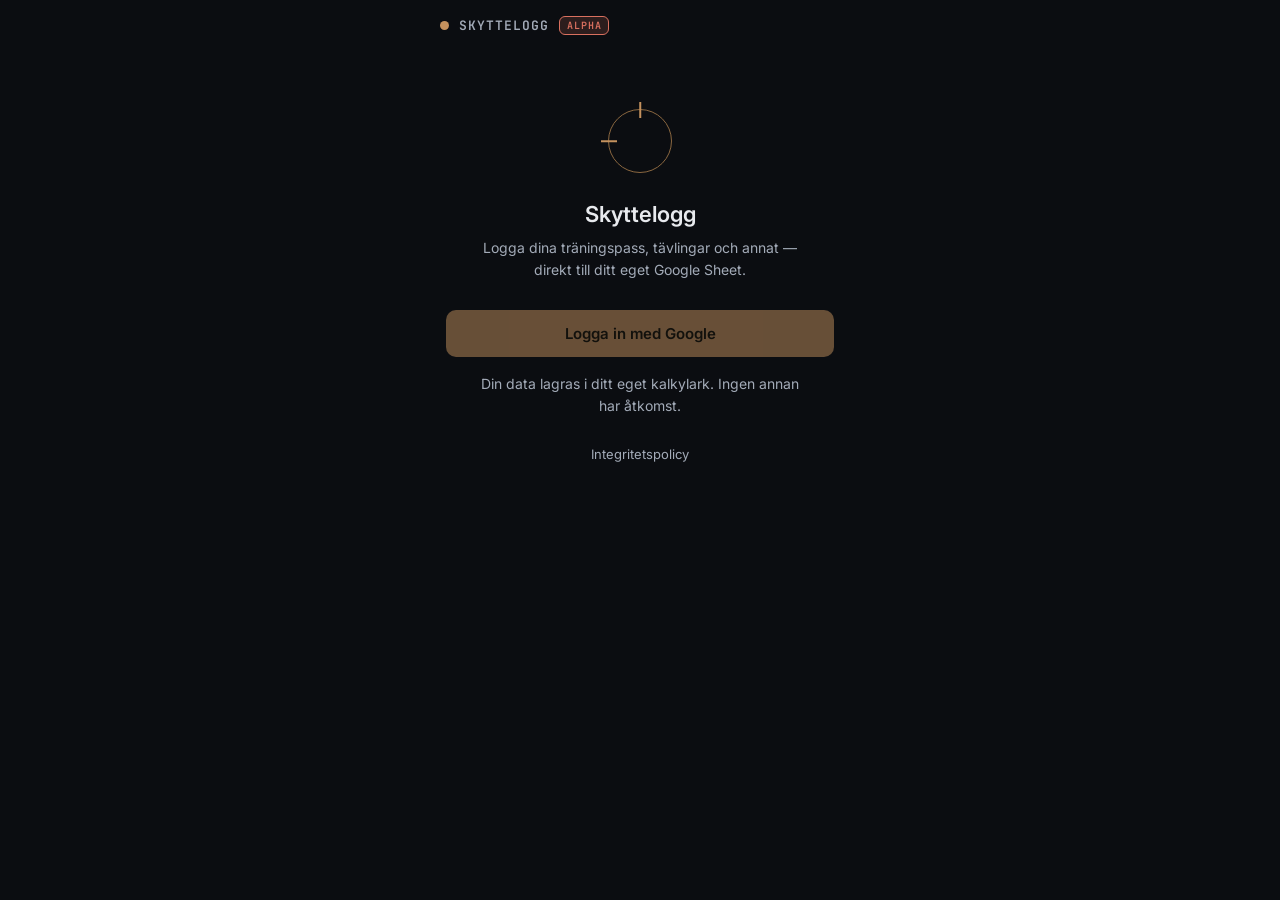
==== alpha/index.html @ 4f2ea1d5 "Add files via upload" ====
<!DOCTYPE html>
<html lang="sv">
<head>
<meta charset="UTF-8">
<meta name="viewport" content="width=device-width, initial-scale=1, viewport-fit=cover">
<meta name="theme-color" content="#0B0D11">
<title>Skyttelogg</title>
<link rel="manifest" href="manifest.json">
<link rel="icon" href="icons/icon-192.png">
<link rel="apple-touch-icon" href="icons/icon-192.png">
<link rel="preconnect" href="https://fonts.googleapis.com">
<link rel="preconnect" href="https://fonts.gstatic.com" crossorigin>
<link href="https://fonts.googleapis.com/css2?family=Inter:wght@400;500;600;700&family=JetBrains+Mono:wght@500;600&display=swap" rel="stylesheet">
<link rel="stylesheet" href="style.css">
</head>
<body>

  <div id="toast" class="toast"></div>
  <button type="button" id="reauthBanner" class="reauth-banner hidden">Sessionen gick ut — tryck här för att logga in igen</button>

  <header class="topbar">
    <div class="topbar-inner">
      <div class="brand">
        <span class="brand-mark" aria-hidden="true"></span>
        <span class="brand-text">SKYTTELOGG</span>
        <span id="channelTag" class="channel-tag hidden"></span>
      </div>
    </div>
  </header>

  <main class="app-shell">

    <!-- Inloggningsvy -->
    <section id="signedOutView" class="center-panel">
      <div class="reticle" aria-hidden="true"></div>
      <h1>Skyttelogg</h1>
      <p class="muted">Logga dina träningspass, tävlingar och annat — direkt till ditt eget Google Sheet.</p>
      <button id="signInBtn" class="btn btn-primary btn-wide" disabled>Logga in med Google</button>
      <p class="fine-print muted">Din data lagras i ditt eget kalkylark. Ingen annan har åtkomst.</p>
      <a href="privacy.html" class="sheet-link" style="margin-top:8px;">Integritetspolicy</a>
    </section>

    <!-- Appvy -->
    <div id="appView" class="hidden">

      <!-- ===== Vy: Logga ===== -->
      <section id="viewLog" class="view">

        <h2 class="section-title">Nytt pass</h2>
        <div class="card">
          <div class="field-group">
            <label for="dateInput">Datum</label>
            <div class="date-wrap">
              <button type="button" id="dateDisplay" class="input mono date-display"></button>
              <input type="date" id="dateInput" class="date-input-hidden" tabindex="-1" aria-hidden="true">
            </div>
          </div>

          <div class="mode-switch" role="tablist" aria-label="Typ av pass">
            <button type="button" class="mode-btn active" data-mode="training" role="tab" aria-selected="true">Träning</button>
            <button type="button" class="mode-btn" data-mode="competition" role="tab" aria-selected="false">Tävling</button>
            <button type="button" class="mode-btn" data-mode="other" role="tab" aria-selected="false">Annat</button>
          </div>

          <!-- Annan aktivitet -->
          <div id="otherActivityBlock" class="field-group field-group--last hidden">
            <label for="activityTypeInput">Aktivitet</label>
            <input type="text" id="activityTypeInput" class="input" placeholder="Vad gäller det? (t.ex. Funktionär, Städdag)">
          </div>
        </div>

        <!-- Vapenlista -->
        <div id="weaponBlock">
          <div class="section-row">
            <h2 class="section-title">Vapen</h2>
            <div class="unit-switch" role="tablist" aria-label="Mängdenhet">
              <button type="button" class="unit-btn active" data-unit="ask">Askar</button>
              <button type="button" class="unit-btn" data-unit="skott">Skott</button>
            </div>
          </div>
          <div id="weaponList" class="weapon-grid" data-unit="ask"></div>
          <p id="unitHint" class="hint muted">Mängd anges i askar per vapengrupp</p>
        </div>

        <h2 class="section-title">Detaljer</h2>
        <div class="card">
          <div class="field-group">
            <label for="locationInput">Plats / Förening</label>
            <input type="text" id="locationInput" class="input" placeholder="Skjutbana">
          </div>
          <div class="field-group field-group--last">
            <label for="noteInput">Notering</label>
            <input type="text" id="noteInput" class="input" placeholder="Valfri notering">
          </div>
        </div>

        <div id="queueRow" class="queue-row hidden"></div>
        <button id="logBtn" class="btn btn-primary btn-wide log-btn">Logga pass</button>

        <!-- Senaste loggningar -->
        <div class="section-row section-row--spaced">
          <h2 class="section-title">Senaste</h2>
          <button id="refreshBtn" class="text-btn">Uppdatera</button>
        </div>
        <div id="recentList" class="card-list">
          <p class="muted small">Laddar...</p>
        </div>
      </section>

      <!-- ===== Vy: Kalender ===== -->
      <section id="viewCalendar" class="view hidden">
        <div class="card calendar-card">
          <div class="cal-head">
            <button type="button" id="calPrevBtn" class="round-btn" aria-label="Föregående månad">‹</button>
            <span id="calMonthLabel" class="cal-month"></span>
            <button type="button" id="calNextBtn" class="round-btn" aria-label="Nästa månad">›</button>
          </div>
          <div class="cal-grid cal-weekdays" aria-hidden="true">
            <span>MÅN</span><span>TIS</span><span>ONS</span><span>TOR</span><span>FRE</span><span>LÖR</span><span>SÖN</span>
          </div>
          <div id="calGrid" class="cal-grid"></div>
          <div class="cal-legend">
            <span><span class="dot dot--training"></span>Träning</span>
            <span><span class="dot dot--competition"></span>Tävling</span>
            <span><span class="dot dot--other"></span>Annat</span>
          </div>
        </div>

        <p id="calSummaryLabel" class="summary-label muted"></p>
        <div class="summary-grid">
          <div class="summary-box"><span id="calCountTraining" class="summary-num mono">–</span><span class="summary-cap">Träning</span></div>
          <div class="summary-box"><span id="calCountCompetition" class="summary-num summary-num--accent mono">–</span><span class="summary-cap">Tävling</span></div>
          <div class="summary-box"><span id="calCountOther" class="summary-num mono">–</span><span class="summary-cap">Annat</span></div>
        </div>

        <h2 id="calDayTitle" class="section-title section-title--spaced"></h2>
        <div id="calDayList" class="card-list"></div>
      </section>

      <!-- ===== Vy: Statistik ===== -->
      <section id="viewStats" class="view hidden">
        <div class="section-row">
          <h2 class="section-title">Översikt</h2>
          <span id="statsSince" class="section-meta"></span>
        </div>
        <div class="summary-grid">
          <div class="summary-box"><span id="statsPass" class="summary-num mono">–</span><span class="summary-cap">pass</span></div>
          <div class="summary-box"><span id="statsShots" class="summary-num mono">–</span><span class="summary-cap">skott</span></div>
          <div class="summary-box"><span id="statsComps" class="summary-num summary-num--accent mono">–</span><span class="summary-cap">tävlingar</span></div>
        </div>

        <h2 class="section-title section-title--spaced">Per vapen</h2>
        <div id="statsWeaponList" class="card-list">
          <p class="muted small">Laddar...</p>
        </div>
        <p class="stats-note muted">≈ = pass loggade i askar, omräknade med vapnets askstorlek (Meny → Vapen). Statistiken sparas även i fliken Statistik i ditt ark.</p>

        <h2 class="section-title section-title--spaced">Underlag</h2>
        <div class="card export-card">
          <div class="export-card-head">
            <svg class="export-card-icon" viewBox="0 0 24 24" aria-hidden="true"><path d="M14 3H6a2 2 0 0 0-2 2v14a2 2 0 0 0 2 2h12a2 2 0 0 0 2-2V9z"></path><polyline points="14 3 14 9 20 9"></polyline><line x1="8" y1="13" x2="16" y2="13"></line><line x1="8" y1="17" x2="13" y2="17"></line></svg>
            <div>
              <div class="export-card-title">Exportera till PDF</div>
              <p class="export-card-text">En sammanställning per vapen för vald period: antal pass, varav tävlingar, och mängd ammunition, följd av alla loggade pass. Bra som underlag när föreningen ska intyga din skytteaktivitet.</p>
            </div>
          </div>
          <button type="button" id="statsExportBtn" class="btn btn-primary btn-wide">Skapa PDF</button>
        </div>
      </section>

      <!-- ===== Vy: Meny ===== -->
      <section id="viewMenu" class="view hidden">

        <h2 class="section-title">Min logg</h2>
        <div class="menu-group">
          <a id="menuSheetLink" href="#" target="_blank" rel="noopener" class="menu-row">
            <svg class="menu-icon" viewBox="0 0 24 24" aria-hidden="true"><rect x="3" y="3" width="18" height="18" rx="2"></rect><line x1="3" y1="9" x2="21" y2="9"></line><line x1="3" y1="15" x2="21" y2="15"></line><line x1="9" y1="9" x2="9" y2="21"></line></svg>
            <span class="menu-label">Öppna kalkylarket</span>
            <span class="menu-chev menu-chev--ext" aria-hidden="true">↗</span>
          </a>
        </div>

        <h2 class="section-title section-title--spaced">Inställningar</h2>
        <div class="menu-group">
          <button type="button" id="menuWeaponsBtn" class="menu-row">
            <svg class="menu-icon" viewBox="0 0 24 24" aria-hidden="true"><circle cx="12" cy="12" r="7"></circle><circle cx="12" cy="12" r="2"></circle><line x1="12" y1="2" x2="12" y2="5"></line><line x1="12" y1="19" x2="12" y2="22"></line></svg>
            <span class="menu-label">Vapen</span>
            <span id="menuWeaponsCount" class="menu-meta"></span>
            <span class="menu-chev" aria-hidden="true">›</span>
          </button>
          <button type="button" id="menuThemeBtn" class="menu-row">
            <svg class="menu-icon" viewBox="0 0 24 24" aria-hidden="true"><circle cx="12" cy="12" r="9"></circle><path d="M12 3a9 9 0 0 0 0 18z" class="menu-icon-fill"></path></svg>
            <span class="menu-label">Tema</span>
            <span class="menu-swatch" aria-hidden="true"></span>
            <span class="menu-chev" aria-hidden="true">›</span>
          </button>
          <button type="button" id="menuSheetBtn" class="menu-row">
            <svg class="menu-icon" viewBox="0 0 24 24" aria-hidden="true"><path d="M10 13a5 5 0 0 0 7.5.5l3-3a5 5 0 0 0-7-7l-1.7 1.7"></path><path d="M14 11a5 5 0 0 0-7.5-.5l-3 3a5 5 0 0 0 7 7l1.7-1.7"></path></svg>
            <span class="menu-label menu-label--stack">
              <span>Ark</span>
              <span id="menuSheetSub" class="menu-sub"></span>
            </span>
            <span class="menu-chev" aria-hidden="true">›</span>
          </button>
        </div>

        <h2 class="section-title section-title--spaced">Om appen</h2>
        <div class="menu-group">
          <a id="menuBugLink" href="#" target="_blank" rel="noopener" class="menu-row hidden">
            <svg class="menu-icon" viewBox="0 0 24 24" aria-hidden="true"><path d="M8 2l1.5 2.5M16 2l-1.5 2.5"></path><rect x="7" y="5" width="10" height="15" rx="5"></rect><line x1="12" y1="10" x2="12" y2="20"></line><path d="M3 9l4 2M21 9l-4 2M3 15h4M21 15h-4M4 20l3-2M20 20l-3-2"></path></svg>
            <span class="menu-label">Rapportera bugg</span>
            <span class="menu-chev menu-chev--ext" aria-hidden="true">↗</span>
          </a>
          <a id="menuIdeaLink" href="#" target="_blank" rel="noopener" class="menu-row hidden">
            <svg class="menu-icon" viewBox="0 0 24 24" aria-hidden="true"><path d="M9 18h6M10 21h4"></path><path d="M12 3a6 6 0 0 0-3.5 10.9c.6.5 1 1.2 1 2.1h5c0-.9.4-1.6 1-2.1A6 6 0 0 0 12 3z"></path></svg>
            <span class="menu-label">Föreslå en idé</span>
            <span class="menu-chev menu-chev--ext" aria-hidden="true">↗</span>
          </a>
          <button type="button" id="menuCoffeeBtn" class="menu-row">
            <svg class="menu-icon" viewBox="0 0 24 24" aria-hidden="true"><path d="M17 8h1a4 4 0 0 1 0 8h-1"></path><path d="M3 8h14v9a4 4 0 0 1-4 4H7a4 4 0 0 1-4-4z"></path><line x1="7" y1="2" x2="7" y2="4"></line><line x1="11" y1="2" x2="11" y2="4"></line></svg>
            <span class="menu-label">Bjud på en kaffe</span>
            <span class="menu-chev" aria-hidden="true">›</span>
          </button>
          <a href="privacy.html" class="menu-row">
            <svg class="menu-icon" viewBox="0 0 24 24" aria-hidden="true"><path d="M12 22s8-4 8-10V5l-8-3-8 3v7c0 6 8 10 8 10z"></path></svg>
            <span class="menu-label">Integritetspolicy</span>
            <span class="menu-chev" aria-hidden="true">›</span>
          </a>
        </div>

        <div class="menu-group menu-group--spaced">
          <button type="button" id="menuSignOutBtn" class="menu-row menu-row--danger">
            <svg class="menu-icon" viewBox="0 0 24 24" aria-hidden="true"><path d="M18.36 6.64a9 9 0 1 1-12.73 0"></path><line x1="12" y1="2" x2="12" y2="12"></line></svg>
            <span class="menu-label">Logga ut</span>
          </button>
        </div>

        <p class="menu-footer muted small">
          Skyttelogg <button type="button" id="appVersion" class="version-btn mono" title="Tryck för att kopiera versionen"></button> — byggd av
          <a href="https://github.com/cuteroadkill" target="_blank" rel="noopener">cuteroadkill</a>
          ·
          <a href="https://github.com/cuteroadkill/skyttelogg" target="_blank" rel="noopener">källkod</a>
        </p>
      </section>
    </div>

    <!-- Redigera pass -->
    <div id="editOverlay" class="overlay hidden">
      <div class="overlay-panel">
        <h2>Redigera pass</h2>

        <div class="field-group">
          <label for="editDateInput">Datum</label>
          <div class="date-wrap">
            <button type="button" id="editDateDisplay" class="input mono date-display"></button>
            <input type="date" id="editDateInput" class="date-input-hidden" tabindex="-1" aria-hidden="true">
          </div>
        </div>
        <div class="field-group">
          <label for="editActivity">Aktivitet</label>
          <input type="text" id="editActivity" class="input">
        </div>
        <div class="field-group">
          <label for="editWeapon">Vapengrupp/Typ</label>
          <input type="text" id="editWeapon" class="input">
        </div>
        <div class="field-group">
          <label for="editLocation">Plats / Förening</label>
          <input type="text" id="editLocation" class="input">
        </div>
        <div class="field-group">
          <label for="editAmount">Antal skott</label>
          <input type="text" id="editAmount" class="input">
        </div>
        <div class="field-group">
          <label for="editNote">Notering</label>
          <input type="text" id="editNote" class="input">
        </div>

        <div class="overlay-actions">
          <button id="editDeleteBtn" class="btn btn-danger">Radera</button>
          <button id="editCancelBtn" class="btn btn-secondary">Avbryt</button>
          <button id="editSaveBtn" class="btn btn-primary">Spara</button>
        </div>
      </div>
    </div>

    <!-- Exportera PDF -->
    <div id="exportOverlay" class="overlay hidden">
      <div class="overlay-panel">
        <h2>Exportera till PDF</h2>

        <div id="exportForm">
        <div class="field-group">
          <label for="exportFromInput">Från</label>
          <div class="date-wrap">
            <button type="button" id="exportFromDisplay" class="input mono date-display"></button>
            <input type="date" id="exportFromInput" class="date-input-hidden" tabindex="-1" aria-hidden="true">
          </div>
        </div>
        <div class="field-group">
          <label for="exportToInput">Till</label>
          <div class="date-wrap">
            <button type="button" id="exportToDisplay" class="input mono date-display"></button>
            <input type="date" id="exportToInput" class="date-input-hidden" tabindex="-1" aria-hidden="true">
          </div>
        </div>

        <div class="overlay-actions">
          <button id="exportCancelBtn" class="btn btn-secondary">Avbryt</button>
          <button id="exportGenerateBtn" class="btn btn-primary">Skapa PDF</button>
        </div>
        </div>

        <div id="exportDone" class="hidden">
          <div class="field-group">
            <label>Period</label>
            <div id="exportDonePeriod" class="input mono"></div>
          </div>
          <div class="file-card">
            <svg class="file-card-icon" viewBox="0 0 24 24" aria-hidden="true"><path d="M14 3H6a2 2 0 0 0-2 2v14a2 2 0 0 0 2 2h12a2 2 0 0 0 2-2V9z"></path><polyline points="14 3 14 9 20 9"></polyline></svg>
            <span class="file-card-body">
              <span class="file-card-title">PDF klar</span>
              <span id="exportFileName" class="file-card-name"></span>
            </span>
          </div>
          <div class="export-done-actions">
            <button type="button" id="exportShareBtn" class="btn btn-primary">Dela</button>
            <button type="button" id="exportSaveBtn" class="btn btn-secondary">Spara</button>
          </div>
          <p id="exportShareHint" class="muted small hidden" style="margin: 10px 2px 0;">Den här webbläsaren kan inte dela filer direkt. Spara PDF:en och skicka den därifrån.</p>
          <div class="overlay-actions">
            <button type="button" id="exportDoneCloseBtn" class="btn btn-secondary">Stäng</button>
          </div>
        </div>
      </div>
    </div>

    <!-- Vapen -->
    <div id="weaponsOverlay" class="overlay hidden">
      <div class="overlay-panel">
        <h2>Vapen</h2>
        <p class="muted small sheet-intro">Dessa syns som val när du loggar ett pass. Stjärnmärkta hamnar överst. Dolda (överstruket öga) syns inte när du loggar, men finns kvar i statistiken.</p>

        <div id="weaponsManageList" class="weapons-manage-list"></div>

        <div class="add-weapon-row">
          <input type="text" id="newWeaponInput" class="input" placeholder="Nytt vapen, t.ex. Vapengrupp B (7.62)">
          <button id="addWeaponBtn" class="btn btn-primary add-weapon-btn">Lägg till</button>
        </div>

        <div class="overlay-actions">
          <button id="weaponsCloseBtn" class="btn btn-secondary">Stäng</button>
        </div>
      </div>
    </div>

    <!-- Tema -->
    <div id="themeOverlay" class="overlay hidden">
      <div class="overlay-panel">
        <h2>Tema</h2>
        <p class="muted small sheet-intro">Accentfärgen sparas på den här enheten.</p>
        <div id="themeSwatches" class="theme-swatches"></div>
        <div class="overlay-actions">
          <button id="themeCloseBtn" class="btn btn-secondary">Stäng</button>
        </div>
      </div>
    </div>

    <!-- Ark -->
    <div id="sheetOverlay" class="overlay hidden">
      <div class="overlay-panel">
        <h2>Ark</h2>

        <div id="sheetProblemBox" class="problem-box hidden">
          Appen kommer inte åt arket just nu. Välj ditt ark igen via Google Drive nedan.
        </div>

        <div class="current-sheet">
          <span class="current-sheet-label">Kopplad till</span>
          <span id="currentSheetName" class="current-sheet-name">–</span>
        </div>

        <p class="muted small sheet-intro">Ny telefon eller webbläsare? Välj ditt befintliga ark så följer historiken med.</p>
        <button type="button" id="sheetPickerBtn" class="btn btn-primary btn-wide">📁 Välj ark i Google Drive</button>

        <details id="sheetManualDetails" class="manual-details">
          <summary>Har du arkets länk istället?</summary>
          <p class="muted small">Fungerar för ark som appen skapat, eller som du valt via Google Drive tidigare. Annars — använd knappen ovan.</p>
          <div class="add-weapon-row">
            <input type="text" id="reconnectSheetInput" class="input" placeholder="Länk eller ID">
            <button type="button" id="reconnectSheetBtn" class="btn btn-secondary add-weapon-btn">Koppla</button>
          </div>
        </details>

        <div class="overlay-actions">
          <button id="sheetCloseBtn" class="btn btn-secondary">Stäng</button>
        </div>
      </div>
    </div>

    <!-- Koppla ark (visas när enheten inte vet vilket ark som gäller) -->
    <div id="sheetSetupOverlay" class="overlay hidden">
      <div class="overlay-panel">
        <h2>Koppla ditt kalkylark</h2>
        <p id="sheetSetupMsg" class="muted small sheet-intro"></p>

        <button type="button" id="setupPickerBtn" class="btn btn-primary btn-wide setup-btn">📁 Välj befintligt i Google Drive</button>
        <button type="button" id="setupCreateBtn" class="btn btn-secondary btn-wide setup-btn">Skapa nytt ark</button>

        <details id="setupManualDetails" class="manual-details">
          <summary>Har du arkets länk istället?</summary>
          <p class="muted small">Fungerar för ark som appen skapat, eller som du valt via Google Drive tidigare. Annars — använd knappen ovan.</p>
          <div class="add-weapon-row">
            <input type="text" id="setupSheetInput" class="input" placeholder="Länk eller ID">
            <button type="button" id="setupSheetBtn" class="btn btn-secondary add-weapon-btn">Koppla</button>
          </div>
        </details>

        <div class="overlay-actions">
          <button type="button" id="setupSignOutBtn" class="btn btn-secondary">Logga ut</button>
        </div>
      </div>
    </div>

    <!-- Bjud mig på en kaffe -->
    <div id="coffeeOverlay" class="overlay hidden">
      <div class="overlay-panel" style="text-align:center;">
        <h2>☕ Bjud mig på en kaffe</h2>
        <p class="muted small sheet-intro">
          Appen är gratis att använda — men gillar du den, är en kaffe alltid uppskattat.
        </p>

        <button type="button" id="swishPayBtn" class="btn btn-primary btn-wide" style="margin-bottom: 14px;">Öppna Swish</button>

        <p class="muted small" style="margin-bottom: 6px;">Öppnas inte Swish automatiskt? Kopiera numret:</p>
        <div class="add-weapon-row" style="justify-content:center;">
          <span id="swishNumberDisplay" class="input mono" style="text-align:center; flex:0 0 auto; width:auto; padding-left:20px; padding-right:20px;">...</span>
          <button type="button" id="copySwishBtn" class="btn btn-secondary add-weapon-btn">Kopiera</button>
        </div>

        <div class="overlay-actions" style="margin-top:20px;">
          <button id="coffeeCloseBtn" class="btn btn-secondary">Stäng</button>
        </div>
      </div>
    </div>

  </main>

  <!-- Bottenmeny -->
  <nav id="bottomNav" class="bottom-nav hidden" aria-label="Huvudmeny">
    <button type="button" class="nav-btn active" data-view="log" aria-current="page">
      <svg viewBox="0 0 24 24" aria-hidden="true"><circle cx="12" cy="12" r="7"></circle><line x1="12" y1="2" x2="12" y2="6"></line><line x1="12" y1="18" x2="12" y2="22"></line><line x1="2" y1="12" x2="6" y2="12"></line><line x1="18" y1="12" x2="22" y2="12"></line></svg>
      <span>Logga</span>
    </button>
    <button type="button" class="nav-btn" data-view="calendar">
      <svg viewBox="0 0 24 24" aria-hidden="true"><rect x="3" y="5" width="18" height="16" rx="2"></rect><line x1="3" y1="10" x2="21" y2="10"></line><line x1="8" y1="3" x2="8" y2="7"></line><line x1="16" y1="3" x2="16" y2="7"></line></svg>
      <span>Kalender</span>
    </button>
    <button type="button" class="nav-btn" data-view="stats">
      <svg viewBox="0 0 24 24" aria-hidden="true"><line x1="6" y1="20" x2="6" y2="12"></line><line x1="12" y1="20" x2="12" y2="4"></line><line x1="18" y1="20" x2="18" y2="9"></line></svg>
      <span>Statistik</span>
    </button>
    <button type="button" class="nav-btn" data-view="menu">
      <svg viewBox="0 0 24 24" aria-hidden="true"><line x1="4" y1="7" x2="20" y2="7"></line><line x1="4" y1="12" x2="20" y2="12"></line><line x1="4" y1="17" x2="20" y2="17"></line></svg>
      <span>Meny</span>
      <span id="menuAlertDot" class="nav-alert hidden" aria-label="Något behöver åtgärdas"></span>
    </button>
  </nav>

  <!-- GoatCounter: anonym räkning, se privacy.html -->
  <script data-goatcounter="https://cuteroadkill.goatcounter.com/count" async src="//gc.zgo.at/count.js"></script>
  <script src="https://accounts.google.com/gsi/client" async defer></script>
  <script src="config.js"></script>
  <script src="app.js"></script>
  <script>
    if ("serviceWorker" in navigator) {
      window.addEventListener("load", () => {
        // Versionen i adressen ger en ny service worker och ny cache per version.
        navigator.serviceWorker.register("sw.js?v=" + encodeURIComponent(APP_VERSION)).catch(() => {});
      });
    }
  </script>
</body>
</html>
---- alpha/style.css ----
:root {
  --bg: #0B0D11;
  --surface: #1A1F29;
  --surface-raised: #242A36;
  --surface-high: #2E3544;
  --line-soft: #242A36;
  --text: #E8EAEE;
  --text-secondary: #A3ABB8;
  --text-muted: #8A93A3;
  --text-faint: #4A5263;
  --brass: #C4915E;
  --brass-dim: #8A6740;
  --brass-rgb: 196, 145, 94;
  --on-accent: #1A1509;
  --danger: #D9705F;
  --danger-rgb: 217, 112, 95;
  --success: #7FAE84;
  --radius: 10px;
  --card-radius: 14px;
  --nav-space: calc(104px + env(safe-area-inset-bottom, 0px));
}

* { box-sizing: border-box; }

body {
  margin: 0;
  background: var(--bg);
  color: var(--text);
  font-family: 'Inter', -apple-system, BlinkMacSystemFont, sans-serif;
  -webkit-font-smoothing: antialiased;
  padding-bottom: var(--nav-space);
}

.mono { font-family: 'JetBrains Mono', ui-monospace, monospace; }
.muted { color: var(--text-secondary); }
.small { font-size: 13px; }
.hidden { display: none !important; }

/* ---------- Toppfält ---------- */
.topbar {
  position: sticky;
  top: 0;
  background: var(--bg);
  z-index: 10;
  padding-top: env(safe-area-inset-top, 0px);
}
.topbar-inner {
  max-width: 440px;
  margin: 0 auto;
  padding: 16px 20px 10px;
  display: flex;
  align-items: center;
}
.brand { display: flex; align-items: center; gap: 10px; }
.brand-mark {
  width: 9px; height: 9px;
  border-radius: 50%;
  background: var(--brass);
}
.channel-tag {
  font-family: 'JetBrains Mono', monospace;
  font-size: 10px;
  font-weight: 600;
  letter-spacing: 0.08em;
  padding: 2px 7px;
  border-radius: 6px;
}
.channel-tag--beta { background: var(--surface-high); color: var(--text-secondary); }
.channel-tag--alpha { background: rgba(var(--danger-rgb), 0.16); color: var(--danger); border: 1px solid var(--danger); }
.brand-text {
  font-family: 'JetBrains Mono', monospace;
  font-size: 13px;
  font-weight: 600;
  letter-spacing: 0.08em;
  color: var(--text-secondary);
}

/* ---------- Layout och vyer ---------- */
.app-shell {
  max-width: 440px;
  margin: 0 auto;
  padding: 4px 14px 0;
}
.view { display: flex; flex-direction: column; gap: 10px; }

.section-title {
  font-size: 13px;
  font-weight: 600;
  color: var(--text-secondary);
  margin: 6px 6px 0;
}
.section-title--spaced { margin-top: 16px; }
.section-row {
  display: flex;
  align-items: center;
  justify-content: space-between;
  margin-top: 6px;
}
.section-row .section-title { margin-top: 0; }
.section-row--spaced { margin-top: 18px; }

.card {
  background: var(--surface);
  border-radius: var(--card-radius);
  padding: 14px;
}
.card-list { display: flex; flex-direction: column; gap: 8px; }

/* ---------- Inloggning ---------- */
.center-panel {
  text-align: center;
  padding: 60px 12px 20px;
}
.reticle {
  width: 64px; height: 64px;
  margin: 0 auto 28px;
  border-radius: 50%;
  border: 1.5px solid var(--brass-dim);
  position: relative;
}
.reticle::before, .reticle::after {
  content: "";
  position: absolute;
  background: var(--brass);
}
.reticle::before { width: 1.5px; height: 16px; top: -8px; left: 50%; transform: translateX(-50%); }
.reticle::after   { width: 16px; height: 1.5px; left: -8px; top: 50%; transform: translateY(-50%); }
.center-panel h1 { font-size: 22px; font-weight: 600; margin: 0 0 10px; }
.center-panel p.muted {
  font-size: 14px;
  line-height: 1.6;
  max-width: 320px;
  margin: 0 auto 28px;
}
.fine-print { font-size: 12px; margin-top: 16px !important; }

/* ---------- Knappar ---------- */
.btn {
  font-family: inherit;
  font-size: 15px;
  font-weight: 600;
  border-radius: var(--radius);
  border: none;
  cursor: pointer;
  padding: 14px 20px;
  transition: transform 0.08s ease, background 0.15s ease;
}
.btn:active { transform: scale(0.98); }
.btn:disabled { opacity: 0.5; cursor: default; }
.btn-primary { background: var(--brass); color: var(--on-accent); }
.btn-wide { width: 100%; }
.btn-secondary {
  background: var(--surface-raised);
  color: var(--text);
}
.btn-danger {
  background: transparent;
  border: 1px solid var(--danger);
  color: var(--danger);
  flex: 0 0 auto !important;
  padding-left: 16px !important;
  padding-right: 16px !important;
}
.log-btn {
  padding: 16px;
  font-size: 15.5px;
  border-radius: 12px;
  margin-top: 4px;
}
.text-btn {
  background: none;
  border: none;
  color: var(--brass);
  font-family: inherit;
  font-size: 13px;
  font-weight: 500;
  cursor: pointer;
  padding: 4px 0;
}
.round-btn {
  width: 36px; height: 36px;
  border-radius: 50%;
  border: none;
  background: var(--surface-raised);
  color: var(--text-secondary);
  font-size: 18px;
  cursor: pointer;
}

/* ---------- Fält ---------- */
.field-group { margin-bottom: 12px; }
.field-group--last { margin-bottom: 0; }
.field-group label {
  display: block;
  font-size: 12px;
  color: var(--text-muted);
  margin-bottom: 6px;
  letter-spacing: 0.02em;
}
.input {
  width: 100%;
  background: var(--surface-raised);
  border: 1px solid transparent;
  border-radius: var(--radius);
  color: var(--text);
  font-family: inherit;
  font-size: 15px;
  padding: 12px 14px;
}
.input::placeholder { color: var(--text-muted); }
.input:focus { outline: none; border-color: var(--brass-dim); }

.date-wrap { position: relative; }
.date-display {
  width: 100%;
  text-align: left;
  cursor: pointer;
  position: relative;
  padding-right: 40px;
}
.date-display::after {
  content: "▾";
  position: absolute;
  right: 14px;
  top: 50%;
  transform: translateY(-50%);
  color: var(--brass);
  font-size: 12px;
}
.date-input-hidden {
  position: absolute;
  top: 0; left: 0;
  width: 1px; height: 1px;
  opacity: 0;
  pointer-events: none;
  border: none;
}

/* ---------- Lägesväxlare ---------- */
.mode-switch {
  display: grid;
  grid-template-columns: repeat(3, 1fr);
  gap: 4px;
  background: var(--surface-raised);
  border-radius: var(--radius);
  padding: 4px;
}
.mode-btn {
  font-family: inherit;
  font-size: 13px;
  font-weight: 600;
  padding: 10px 4px;
  border-radius: 8px;
  border: none;
  background: transparent;
  color: var(--text-secondary);
  cursor: pointer;
}
.mode-btn.active { background: var(--brass); color: var(--on-accent); }
#otherActivityBlock { margin-top: 12px; }

/* ---------- Mängdenhet ---------- */
.unit-switch {
  display: flex;
  gap: 4px;
  background: var(--surface);
  border-radius: 20px;
  padding: 3px;
}
.unit-btn {
  font-family: inherit;
  font-size: 11.5px;
  font-weight: 600;
  padding: 6px 12px;
  border-radius: 16px;
  border: none;
  background: transparent;
  color: var(--text-muted);
  cursor: pointer;
}
.unit-btn.active { background: var(--surface-high); color: var(--brass); }

/* ---------- Vapenchips ---------- */
.weapon-grid {
  display: grid;
  grid-template-columns: 1fr 1fr;
  align-items: start;
  gap: 8px;
  margin-top: 2px;
}
.weapon-chip {
  position: relative;
  display: flex;
  flex-direction: column;
  align-items: flex-start;
  gap: 10px;
  min-height: 64px;
  padding: 14px;
  border-radius: var(--card-radius);
  border: 1px solid transparent;
  background: var(--surface);
  cursor: pointer;
  user-select: none;
  transition: background-color 0.15s ease, border-color 0.15s ease;
}
.weapon-chip--custom {
  grid-column: 1 / -1;
  flex-direction: row;
  align-items: center;
  flex-wrap: wrap;
  min-height: 0;
  padding: 6px 8px 6px 14px;
}
.chip-input {
  position: absolute;
  width: 0; height: 0;
  opacity: 0;
  pointer-events: none;
}
.chip-label {
  font-size: 14.5px;
  font-weight: 500;
  line-height: 1.3;
  color: var(--text);
}
.weapon-chip:has(.chip-input:checked) {
  background: rgba(var(--brass-rgb), 0.13);
  border-color: var(--brass);
}
.custom-name {
  flex: 1;
  min-width: 120px;
  font-size: 14px;
  padding: 10px 0;
  background: transparent;
  border: none;
}
.custom-name:focus { outline: none; border: none; }

.chip-stepper { display: none; align-items: center; gap: 8px; }
.weapon-chip:has(.chip-input:checked) .chip-stepper { display: flex; }
.weapon-chip--custom .chip-stepper { margin-left: auto; }
.step-btn {
  width: 34px; height: 34px;
  border-radius: 8px;
  border: none;
  background: var(--surface-high);
  color: var(--text);
  font-size: 17px;
  font-weight: 600;
  cursor: pointer;
  line-height: 1;
}
.amount {
  min-width: 28px;
  text-align: center;
  font-size: 14px;
  font-weight: 600;
}
.chip-shots { display: none; align-items: center; }
.weapon-chip--custom .chip-shots { margin-left: auto; }
.shots-input {
  width: 72px;
  text-align: center;
  font-size: 14px;
  font-weight: 600;
  padding: 8px 4px;
  border-radius: 8px;
  border: none;
  background: var(--surface-high);
  color: var(--text);
}
#weaponList[data-unit="ask"] .chip-shots { display: none !important; }
#weaponList[data-unit="skott"] .chip-stepper { display: none !important; }
#weaponList[data-unit="skott"] .weapon-chip:has(.chip-input:checked) .chip-shots { display: flex !important; }
.hint { font-size: 12px; margin: 2px 6px 0; }

/* ---------- Kö och senaste ---------- */
.queue-row {
  display: flex;
  align-items: center;
  justify-content: center;
  gap: 8px;
  margin-top: 8px;
  font-size: 12.5px;
  font-weight: 500;
  color: var(--brass);
}
.queue-row::before {
  content: "";
  width: 6px; height: 6px;
  border-radius: 50%;
  background: var(--brass);
}

.recent-item {
  display: flex;
  gap: 14px;
  width: 100%;
  text-align: left;
  background: var(--surface);
  border: none;
  border-radius: var(--card-radius);
  padding: 14px 16px;
  color: var(--text);
  font-family: inherit;
  cursor: pointer;
  transition: background-color 0.12s ease;
}
.recent-item:active { background: var(--surface-raised); }
.recent-date {
  font-size: 12px;
  color: var(--brass);
  flex-shrink: 0;
  padding-top: 2px;
  white-space: nowrap;
}
.recent-body { min-width: 0; }
.recent-activity { font-size: 14px; font-weight: 600; }
.recent-detail, .recent-note { font-size: 12.5px; margin-top: 3px; }

/* ---------- Kalender ---------- */
.calendar-card { padding: 14px 10px 16px; }
.cal-head {
  display: flex;
  align-items: center;
  justify-content: space-between;
  padding: 0 4px 10px;
}
.cal-month { font-size: 15px; font-weight: 600; }
.cal-grid { display: grid; grid-template-columns: repeat(7, minmax(0, 1fr)); }
.cal-weekdays span {
  text-align: center;
  font-size: 11px;
  font-weight: 600;
  color: var(--text-muted);
  padding: 4px 0 6px;
}
.cal-day {
  display: flex;
  flex-direction: column;
  align-items: center;
  gap: 4px;
  background: none;
  border: none;
  padding: 4px 0;
  cursor: pointer;
  font-family: inherit;
  color: var(--text);
}
.cal-num {
  width: 34px; height: 34px;
  display: flex;
  align-items: center;
  justify-content: center;
  border-radius: 50%;
  border: 1.5px solid transparent;
  font-size: 14px;
}
.cal-day--outside .cal-num { color: var(--text-faint); }
.cal-day--selected .cal-num { background: var(--surface-high); font-weight: 600; }
.cal-day--today .cal-num { color: var(--brass); border-color: var(--brass); font-weight: 700; }
.cal-dots { display: flex; gap: 3px; height: 8px; align-items: center; }
.dot { display: inline-block; border-radius: 50%; }
.dot--training { width: 6px; height: 6px; background: var(--text); }
.dot--competition { width: 8px; height: 8px; background: var(--brass); }
.dot--other { width: 6px; height: 6px; border: 1.5px solid var(--text-muted); }
.cal-legend {
  display: flex;
  justify-content: center;
  gap: 18px;
  padding-top: 8px;
  font-size: 12px;
  color: var(--text-secondary);
}
.cal-legend > span { display: flex; align-items: center; gap: 6px; }

.summary-label { font-size: 12px; margin: 6px 6px -2px; }
.summary-grid { display: grid; grid-template-columns: repeat(3, 1fr); gap: 8px; }
.summary-box {
  background: var(--surface);
  border-radius: var(--card-radius);
  padding: 12px;
  display: flex;
  flex-direction: column;
  gap: 2px;
}
.summary-num { font-size: 20px; font-weight: 600; }
.summary-num--accent { color: var(--brass); }
.summary-cap { font-size: 12px; color: var(--text-secondary); }

/* ---------- Statistik ---------- */
.section-meta { font-size: 12px; color: var(--text-muted); }
.stat-card {
  background: var(--surface);
  border-radius: var(--card-radius);
  padding: 14px 16px;
  display: flex;
  flex-direction: column;
  gap: 10px;
}
.stat-head {
  display: flex;
  align-items: baseline;
  justify-content: space-between;
  gap: 10px;
}
.stat-name { font-size: 14.5px; font-weight: 600; min-width: 0; overflow-wrap: anywhere; }
.stat-last { font-size: 12px; color: var(--text-secondary); white-space: nowrap; }
.stat-last--recent { color: var(--brass); }
.stat-grid { display: grid; grid-template-columns: 1fr 1fr; gap: 6px 14px; }
.stat-cell { display: flex; justify-content: space-between; font-size: 12.5px; }
.stat-cell span:first-child { color: var(--text-muted); }
.stats-note { font-size: 11.5px; line-height: 1.5; margin: 2px 6px 0; }

.export-card { display: flex; flex-direction: column; gap: 14px; padding: 16px; }
.export-card-head { display: flex; gap: 12px; align-items: flex-start; }
.export-card-icon {
  width: 26px; height: 26px;
  flex-shrink: 0;
  fill: none;
  stroke: var(--brass);
  stroke-width: 1.8;
  stroke-linecap: round;
  stroke-linejoin: round;
}
.export-card-title { font-size: 14.5px; font-weight: 600; }
.export-card-text { font-size: 12.5px; color: var(--text-secondary); line-height: 1.55; margin: 4px 0 0; }

.file-card {
  display: flex;
  align-items: center;
  gap: 12px;
  background: var(--surface-raised);
  border: 1px solid var(--brass);
  border-radius: 12px;
  padding: 12px 14px;
}
.file-card-icon {
  width: 26px; height: 26px;
  flex-shrink: 0;
  fill: none;
  stroke: var(--brass);
  stroke-width: 1.8;
  stroke-linecap: round;
  stroke-linejoin: round;
}
.file-card-body { display: flex; flex-direction: column; gap: 2px; min-width: 0; }
.file-card-title { font-size: 13.5px; font-weight: 600; }
.file-card-name { font-size: 11.5px; color: var(--text-muted); overflow: hidden; text-overflow: ellipsis; white-space: nowrap; }
.export-done-actions { display: flex; gap: 10px; margin-top: 14px; }
.export-done-actions .btn { flex: 1; padding: 13px; font-size: 14px; }

/* ---------- Meny ---------- */
.menu-group {
  background: var(--surface);
  border-radius: var(--card-radius);
  overflow: hidden;
  display: flex;
  flex-direction: column;
}
.menu-group--spaced { margin-top: 16px; }
.menu-row {
  display: flex;
  align-items: center;
  gap: 14px;
  min-height: 52px;
  width: 100%;
  padding: 0 16px;
  background: none;
  border: none;
  border-bottom: 1px solid var(--line-soft);
  color: var(--text);
  font-family: inherit;
  font-size: 14.5px;
  text-align: left;
  text-decoration: none;
  cursor: pointer;
}
.menu-row:last-child { border-bottom: none; }
.menu-row:active { background: var(--surface-raised); }
.menu-icon {
  width: 18px; height: 18px;
  flex-shrink: 0;
  fill: none;
  stroke: var(--text-secondary);
  stroke-width: 2;
  stroke-linecap: round;
  stroke-linejoin: round;
}
.menu-icon-fill { fill: var(--text-secondary); stroke: none; }
.menu-label { flex: 1; min-width: 0; }
.menu-label--stack { display: flex; flex-direction: column; gap: 2px; padding: 8px 0; }
.menu-sub { font-size: 12px; color: var(--text-muted); overflow: hidden; text-overflow: ellipsis; white-space: nowrap; }
.menu-meta { font-size: 12.5px; color: var(--text-muted); }
.menu-swatch { width: 14px; height: 14px; border-radius: 50%; background: var(--brass); }
.menu-chev { color: var(--brass); font-size: 18px; }
.menu-chev--ext { font-size: 15px; }
.menu-row--danger { color: var(--danger); font-weight: 500; }
.menu-row--danger .menu-icon { stroke: var(--danger); }
.menu-row.has-problem { background: rgba(var(--danger-rgb), 0.12); }
.menu-row.has-problem .menu-icon { stroke: var(--danger); }
.menu-row.has-problem .menu-sub { color: var(--danger); white-space: normal; }
.menu-footer { text-align: center; margin: 18px 0 8px; }
.menu-footer a { color: var(--brass); }
.version-btn {
  background: var(--surface-raised);
  border: none;
  border-radius: 6px;
  padding: 2px 7px;
  color: var(--text-secondary);
  font-size: 12px;
  cursor: pointer;
}
.version-btn:active { background: var(--surface-high); }

/* ---------- Bottenmeny ---------- */
.bottom-nav {
  position: fixed;
  left: 16px;
  right: 16px;
  bottom: calc(18px + env(safe-area-inset-bottom, 0px));
  max-width: 400px;
  margin: 0 auto;
  display: grid;
  grid-template-columns: repeat(4, 1fr);
  gap: 4px;
  background: var(--surface);
  border-radius: 30px;
  padding: 6px;
  z-index: 40;
  box-shadow: 0 0 0 1px var(--bg), 0 10px 30px rgba(0, 0, 0, 0.55);
}
.nav-btn {
  position: relative;
  display: flex;
  flex-direction: column;
  align-items: center;
  gap: 3px;
  border: none;
  border-radius: 24px;
  padding: 8px 0;
  background: transparent;
  color: var(--text-muted);
  font-family: inherit;
  font-size: 11px;
  font-weight: 600;
  cursor: pointer;
}
.nav-btn svg {
  width: 20px; height: 20px;
  fill: none;
  stroke: currentColor;
  stroke-width: 2;
  stroke-linecap: round;
  stroke-linejoin: round;
}
.nav-btn.active { background: var(--surface-high); color: var(--brass); }
.nav-alert {
  position: absolute;
  top: 6px;
  left: calc(50% + 8px);
  width: 8px; height: 8px;
  border-radius: 50%;
  background: var(--danger);
  box-shadow: 0 0 0 2px var(--surface);
}

/* ---------- Meddelanden ---------- */
.toast {
  position: fixed;
  top: calc(16px + env(safe-area-inset-top, 0px));
  left: 50%;
  transform: translate(-50%, -12px);
  max-width: 320px;
  width: 88%;
  text-align: center;
  padding: 12px 18px;
  border-radius: var(--radius);
  font-size: 14px;
  font-weight: 600;
  z-index: 80;
  opacity: 0;
  pointer-events: none;
  transition: opacity 0.25s ease, transform 0.25s ease;
}
.toast.visible { opacity: 1; transform: translate(-50%, 0); }
.toast-success { background: var(--success); color: #10240F; }
.toast-error { background: var(--danger); color: #2A0D08; }

/* ---------- Paneler ---------- */
.overlay {
  position: fixed;
  inset: 0;
  background: rgba(5, 6, 9, 0.75);
  display: flex;
  align-items: flex-end;
  justify-content: center;
  z-index: 60;
}
.overlay-panel {
  width: 100%;
  max-width: 440px;
  max-height: 88vh;
  overflow-y: auto;
  background: var(--surface);
  border-radius: 20px 20px 0 0;
  padding: 24px 20px calc(24px + env(safe-area-inset-bottom, 0px));
}
.overlay-panel h2 { font-size: 17px; font-weight: 600; margin: 0 0 14px; }
.overlay-panel .input { background: var(--surface-raised); }
.overlay-actions { display: flex; gap: 10px; margin-top: 18px; }
.overlay-actions .btn { flex: 1; padding: 13px; font-size: 14px; }
.sheet-intro { margin: -4px 0 16px; line-height: 1.55; }
.setup-btn { margin-bottom: 10px; }

.current-sheet {
  display: flex;
  flex-direction: column;
  gap: 2px;
  background: var(--surface-raised);
  border-radius: var(--radius);
  padding: 12px 14px;
  margin-bottom: 16px;
}
.current-sheet-label { font-size: 12px; color: var(--text-muted); }
.current-sheet-name { font-size: 15px; font-weight: 500; overflow: hidden; text-overflow: ellipsis; white-space: nowrap; }

.problem-box {
  background: rgba(var(--danger-rgb), 0.12);
  border: 1px solid var(--danger);
  border-radius: var(--radius);
  color: var(--text);
  font-size: 13.5px;
  line-height: 1.5;
  padding: 12px 14px;
  margin-bottom: 14px;
}

.manual-details { margin-top: 16px; }
.manual-details summary {
  cursor: pointer;
  color: var(--text-secondary);
  font-size: 13px;
  padding: 6px 0;
  list-style: none;
}
.manual-details summary::-webkit-details-marker { display: none; }
.manual-details summary::after { content: " ▸"; color: var(--brass); }
.manual-details[open] summary::after { content: " ▾"; }
.manual-details p { margin: 6px 0 10px; line-height: 1.5; }

/* ---------- Vapenhantering ---------- */
.weapons-manage-list { margin-bottom: 16px; }
.weapon-manage-row {
  display: flex;
  align-items: center;
  gap: 8px;
  padding: 10px 4px;
  border-bottom: 1px solid var(--line-soft);
  font-size: 14.5px;
  touch-action: pan-y;
}
.weapon-manage-row:last-child { border-bottom: none; }
.weapon-manage-row.favorite { background: rgba(var(--brass-rgb), 0.08); }
.weapon-manage-row.is-hidden .weapon-manage-name { color: var(--text-muted); text-decoration: line-through; }
.weapon-hide-btn {
  width: 28px; height: 28px;
  flex-shrink: 0;
  display: flex;
  align-items: center;
  justify-content: center;
  padding: 0;
  border: none;
  border-radius: 50%;
  background: none;
  color: var(--text-muted);
  cursor: pointer;
}
.weapon-hide-btn svg {
  width: 18px; height: 18px;
  fill: none;
  stroke: currentColor;
  stroke-width: 2;
  stroke-linecap: round;
  stroke-linejoin: round;
}
.weapon-hide-btn[aria-pressed="true"] { color: var(--brass); }
.weapon-manage-row.dragging {
  position: relative;
  z-index: 30;
  background: var(--surface-raised);
  box-shadow: 0 6px 16px rgba(0,0,0,0.35);
  border-radius: 8px;
}
.weapon-drag-handle {
  flex-shrink: 0;
  width: 28px; height: 28px;
  display: flex;
  align-items: center;
  justify-content: center;
  color: var(--text-muted);
  cursor: grab;
  touch-action: none;
}
.weapon-star-btn {
  flex-shrink: 0;
  width: 28px; height: 28px;
  background: none;
  border: none;
  font-size: 17px;
  line-height: 1;
  color: var(--brass);
  cursor: pointer;
}
.weapon-manage-name {
  flex: 1;
  min-width: 0;
  line-height: 1.3;
  overflow-wrap: anywhere;
}
.weapon-remove-btn {
  width: 28px; height: 28px;
  flex-shrink: 0;
  border-radius: 50%;
  border: none;
  background: var(--surface-raised);
  color: var(--danger);
  font-size: 15px;
  line-height: 1;
  cursor: pointer;
}
.weapon-box { display: flex; align-items: center; gap: 4px; flex-shrink: 0; }
.weapon-box-input {
  width: 44px;
  text-align: center;
  font-size: 13px;
  padding: 6px 2px;
  border: none;
  border-radius: 7px;
  background: var(--surface-high);
  color: var(--text);
}
.weapon-box-unit { font-size: 11px; color: var(--text-muted); }
.add-weapon-row { display: flex; gap: 8px; }
.add-weapon-row .input { flex: 1; min-width: 0; }
.add-weapon-btn { flex: 0 0 auto; padding: 0 18px !important; font-size: 14px; }

/* ---------- Tema ---------- */
.theme-swatches { display: flex; gap: 12px; margin-bottom: 4px; }
.theme-swatch {
  width: 40px; height: 40px;
  border-radius: 50%;
  border: 2px solid transparent;
  padding: 0;
  cursor: pointer;
  position: relative;
  flex-shrink: 0;
}
.theme-swatch.active { border-color: var(--text); }
.theme-swatch--custom {
  overflow: hidden;
  background: conic-gradient(from 0deg, #E24B4A, #BA7517, #639922, #185FA5, #7F77DD, #D85A30, #E24B4A);
}
.theme-swatch--custom input[type="color"] {
  opacity: 0;
  position: absolute;
  inset: 0;
  width: 100%;
  height: 100%;
  border: none;
  padding: 0;
  cursor: pointer;
}

/* ---------- Sessionen gick ut ---------- */
.reauth-banner {
  position: fixed;
  top: calc(64px + env(safe-area-inset-top, 0px));
  left: 20px;
  right: 20px;
  max-width: 400px;
  margin: 0 auto;
  z-index: 70;
  font-family: inherit;
  font-size: 13.5px;
  font-weight: 600;
  padding: 12px 16px;
  border-radius: var(--radius);
  border: 1px solid var(--danger);
  background: var(--surface-raised);
  color: var(--text);
  cursor: pointer;
  box-shadow: 0 8px 24px rgba(0,0,0,0.35);
}

.sheet-link {
  display: block;
  text-align: center;
  color: var(--text-secondary);
  font-size: 13px;
  text-decoration: none;
  margin: 4px 0 24px;
}

@media (prefers-reduced-motion: reduce) {
  * { transition: none !important; }
}
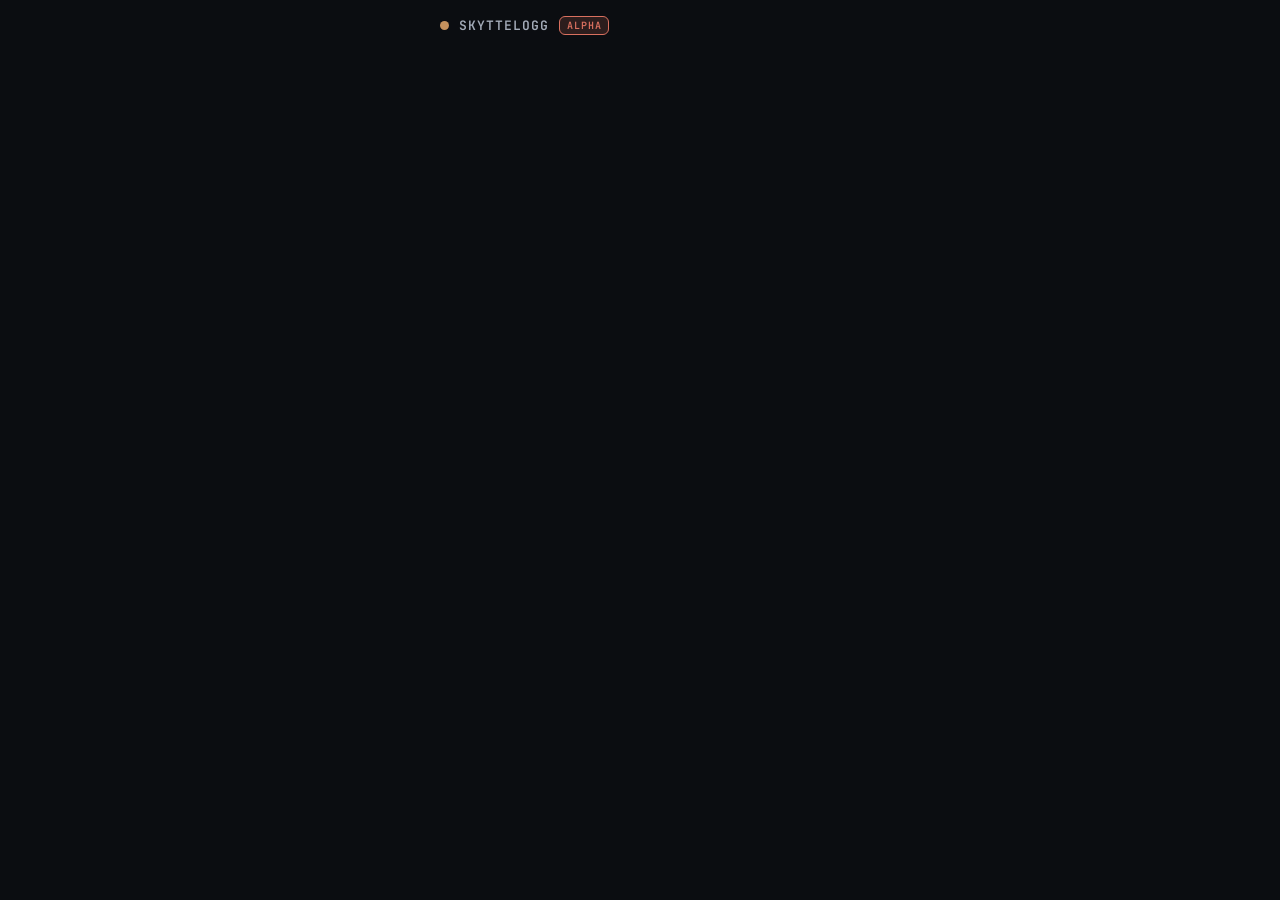
==== commit 15fa71ba: "Update index.html" ====
--- a/alpha/index.html
+++ b/alpha/index.html
@@ -16,6 +16,27 @@
 <body>
 
   <div id="toast" class="toast"></div>
+
+  <!-- Splash medan appen laddar med sparad inloggning -->
+  <div id="splash" class="splash hidden" aria-live="polite">
+    <div class="start-hero animate">
+      <svg class="logo-mark" viewBox="0 0 100 100" fill="none" aria-hidden="true">
+        <circle class="logo-ripple" cx="50" cy="50" r="10"></circle>
+        <circle class="logo-ring" cx="50" cy="50" r="34" transform="rotate(-90 50 50)"></circle>
+        <line class="logo-tick-top" x1="50" y1="8" x2="50" y2="24"></line>
+        <line class="logo-tick-left" x1="8" y1="50" x2="24" y2="50"></line>
+        <circle class="logo-hit" cx="50" cy="50" r="4"></circle>
+      </svg>
+      <div class="start-brand">
+        <div class="start-name">
+          <span class="start-wordmark">SKYTTELOGG</span>
+          <span class="channel-tag start-tag hidden"></span>
+        </div>
+        <span class="start-tagline">Logga ett pass på sekunder.</span>
+      </div>
+    </div>
+    <div class="splash-status">Hämtar dina pass<span class="dot1">·</span><span class="dot2">·</span><span class="dot3">·</span></div>
+  </div>
   <button type="button" id="reauthBanner" class="reauth-banner hidden">Sessionen gick ut — tryck här för att logga in igen</button>
 
   <header class="topbar">
@@ -30,14 +51,30 @@
 
   <main class="app-shell">
 
-    <!-- Inloggningsvy -->
-    <section id="signedOutView" class="center-panel">
-      <div class="reticle" aria-hidden="true"></div>
-      <h1>Skyttelogg</h1>
-      <p class="muted">Logga dina träningspass, tävlingar och annat — direkt till ditt eget Google Sheet.</p>
-      <button id="signInBtn" class="btn btn-primary btn-wide" disabled>Logga in med Google</button>
-      <p class="fine-print muted">Din data lagras i ditt eget kalkylark. Ingen annan har åtkomst.</p>
-      <a href="privacy.html" class="sheet-link" style="margin-top:8px;">Integritetspolicy</a>
+    <!-- Startsida: första gången eller när inloggningen gått ut -->
+    <section id="signedOutView" class="start-screen hidden">
+      <div class="start-hero">
+        <svg class="logo-mark" viewBox="0 0 100 100" fill="none" aria-hidden="true">
+          <circle class="logo-ripple" cx="50" cy="50" r="10"></circle>
+          <circle class="logo-ring" cx="50" cy="50" r="34" transform="rotate(-90 50 50)"></circle>
+          <line class="logo-tick-top" x1="50" y1="8" x2="50" y2="24"></line>
+          <line class="logo-tick-left" x1="8" y1="50" x2="24" y2="50"></line>
+          <circle class="logo-hit" cx="50" cy="50" r="4"></circle>
+        </svg>
+        <div class="start-brand">
+          <div class="start-name">
+            <span class="start-wordmark">SKYTTELOGG</span>
+            <span class="channel-tag start-tag hidden"></span>
+          </div>
+          <span class="start-tagline">Logga ett pass på sekunder.</span>
+        </div>
+      </div>
+      <div class="start-actions">
+        <p id="startIntro" class="start-intro">Dina träningspass, tävlingar och annat – direkt till ditt eget Google-kalkylark. Ingen annan har åtkomst.</p>
+        <button id="signInBtn" class="btn btn-primary btn-wide start-btn" disabled>Logga in med Google</button>
+        <p id="startHint" class="start-hint hidden">Google bekräftar att det är du. Du hålls inloggad en timme i taget.</p>
+        <a id="startPrivacy" href="privacy.html" class="start-link">Integritetspolicy</a>
+      </div>
     </section>
 
     <!-- Appvy -->
--- a/alpha/style.css
+++ b/alpha/style.css
@@ -106,33 +106,87 @@
 }
 .card-list { display: flex; flex-direction: column; gap: 8px; }
 
-/* ---------- Inloggning ---------- */
-.center-panel {
-  text-align: center;
-  padding: 60px 12px 20px;
-}
-.reticle {
-  width: 64px; height: 64px;
-  margin: 0 auto 28px;
-  border-radius: 50%;
-  border: 1.5px solid var(--brass-dim);
-  position: relative;
-}
-.reticle::before, .reticle::after {
-  content: "";
+/* ---------- Startsida och splash ---------- */
+body:has(#signedOutView:not(.hidden)) .topbar,
+body:has(#splash:not(.hidden)) .topbar { display: none; }
+.start-screen {
+  min-height: calc(100vh - var(--nav-space));
+  display: flex;
+  flex-direction: column;
+  justify-content: space-between;
+  padding: 12vh 10px 0;
+}
+.start-hero { display: flex; flex-direction: column; align-items: center; gap: 28px; }
+.logo-mark { width: 120px; height: 120px; }
+.logo-mark circle, .logo-mark line { stroke: var(--brass); }
+.logo-ring { stroke-width: 2; stroke-dasharray: 214; }
+.logo-tick-top, .logo-tick-left { stroke-width: 2.4; stroke-linecap: round; }
+.logo-hit { fill: var(--brass); stroke: none !important; }
+.logo-ripple { stroke-width: 1.5; fill: none; opacity: 0; }
+.start-brand { display: flex; flex-direction: column; align-items: center; gap: 10px; }
+.start-name { display: flex; align-items: center; gap: 10px; }
+.start-wordmark {
+  font-family: 'JetBrains Mono', monospace;
+  font-size: 20px;
+  font-weight: 600;
+  letter-spacing: 0.14em;
+  color: var(--text);
+}
+.start-tagline { font-size: 14px; color: var(--text-secondary); }
+.start-actions { display: flex; flex-direction: column; align-items: center; gap: 14px; padding: 32px 10px 24px; }
+.start-intro { margin: 0; font-size: 14px; color: var(--text-secondary); text-align: center; line-height: 1.6; max-width: 340px; }
+.start-btn { padding: 16px; font-size: 16px; border-radius: 12px; }
+.start-hint { margin: 0; font-size: 12.5px; color: var(--text-muted); text-align: center; line-height: 1.5; }
+.start-link { font-size: 13px; color: var(--text-muted); text-decoration: none; }
+
+.splash {
+  position: fixed;
+  inset: 0;
+  z-index: 90;
+  background: var(--bg);
+  display: flex;
+  flex-direction: column;
+  align-items: center;
+  justify-content: center;
+  padding-bottom: 60px;
+  transition: opacity 0.25s ease;
+}
+.splash.fading { opacity: 0; }
+.splash-status {
   position: absolute;
-  background: var(--brass);
-}
-.reticle::before { width: 1.5px; height: 16px; top: -8px; left: 50%; transform: translateX(-50%); }
-.reticle::after   { width: 16px; height: 1.5px; left: -8px; top: 50%; transform: translateY(-50%); }
-.center-panel h1 { font-size: 22px; font-weight: 600; margin: 0 0 10px; }
-.center-panel p.muted {
-  font-size: 14px;
-  line-height: 1.6;
-  max-width: 320px;
-  margin: 0 auto 28px;
-}
-.fine-print { font-size: 12px; margin-top: 16px !important; }
+  bottom: calc(64px + env(safe-area-inset-bottom, 0px));
+  font-size: 12.5px;
+  color: var(--text-muted);
+}
+.splash-status span { margin-left: 2px; }
+
+@keyframes logoRing { 0% { stroke-dashoffset: 214; } 100% { stroke-dashoffset: 0; } }
+@keyframes logoTickTop { 0% { transform: translateY(-10px); opacity: 0; } 100% { transform: none; opacity: 1; } }
+@keyframes logoTickLeft { 0% { transform: translateX(-10px); opacity: 0; } 100% { transform: none; opacity: 1; } }
+@keyframes logoHit { 0% { transform: scale(0); } 60% { transform: scale(1.5); } 100% { transform: scale(1); } }
+@keyframes logoRipple { 0% { transform: scale(.2); opacity: 0; } 20% { opacity: .7; } 100% { transform: scale(2.2); opacity: 0; } }
+@keyframes logoRise { 0% { transform: translateY(12px); opacity: 0; } 100% { transform: none; opacity: 1; } }
+@keyframes logoBreathe { 0%, 100% { opacity: 1; } 50% { opacity: .55; } }
+@keyframes splashDots { 0%, 20% { opacity: .2; } 40% { opacity: 1; } 60%, 100% { opacity: .2; } }
+
+.animate .logo-ring {
+  animation: logoRing 0.9s cubic-bezier(.6,0,.2,1) both, logoBreathe 2.4s ease-in-out 2s infinite;
+}
+.animate .logo-tick-top { animation: logoTickTop 0.5s ease-out 0.6s both; }
+.animate .logo-tick-left { animation: logoTickLeft 0.5s ease-out 0.8s both; }
+.animate .logo-hit, .animate .logo-ripple { transform-origin: 50px 50px; transform-box: view-box; }
+.animate .logo-hit { animation: logoHit 0.4s ease-out 1.3s both; }
+.animate .logo-ripple { animation: logoRipple 0.9s ease-out 1.35s both; }
+.animate .start-brand { animation: logoRise 0.6s ease-out 1.6s both; }
+.dot1 { animation: splashDots 1.4s infinite; }
+.dot2 { animation: splashDots 1.4s 0.2s infinite; }
+.dot3 { animation: splashDots 1.4s 0.4s infinite; }
+
+@media (prefers-reduced-motion: reduce) {
+  .animate .logo-ring, .animate .logo-tick-top, .animate .logo-tick-left,
+  .animate .logo-hit, .animate .logo-ripple, .animate .start-brand,
+  .dot1, .dot2, .dot3 { animation: none !important; }
+}
 
 /* ---------- Knappar ---------- */
 .btn {
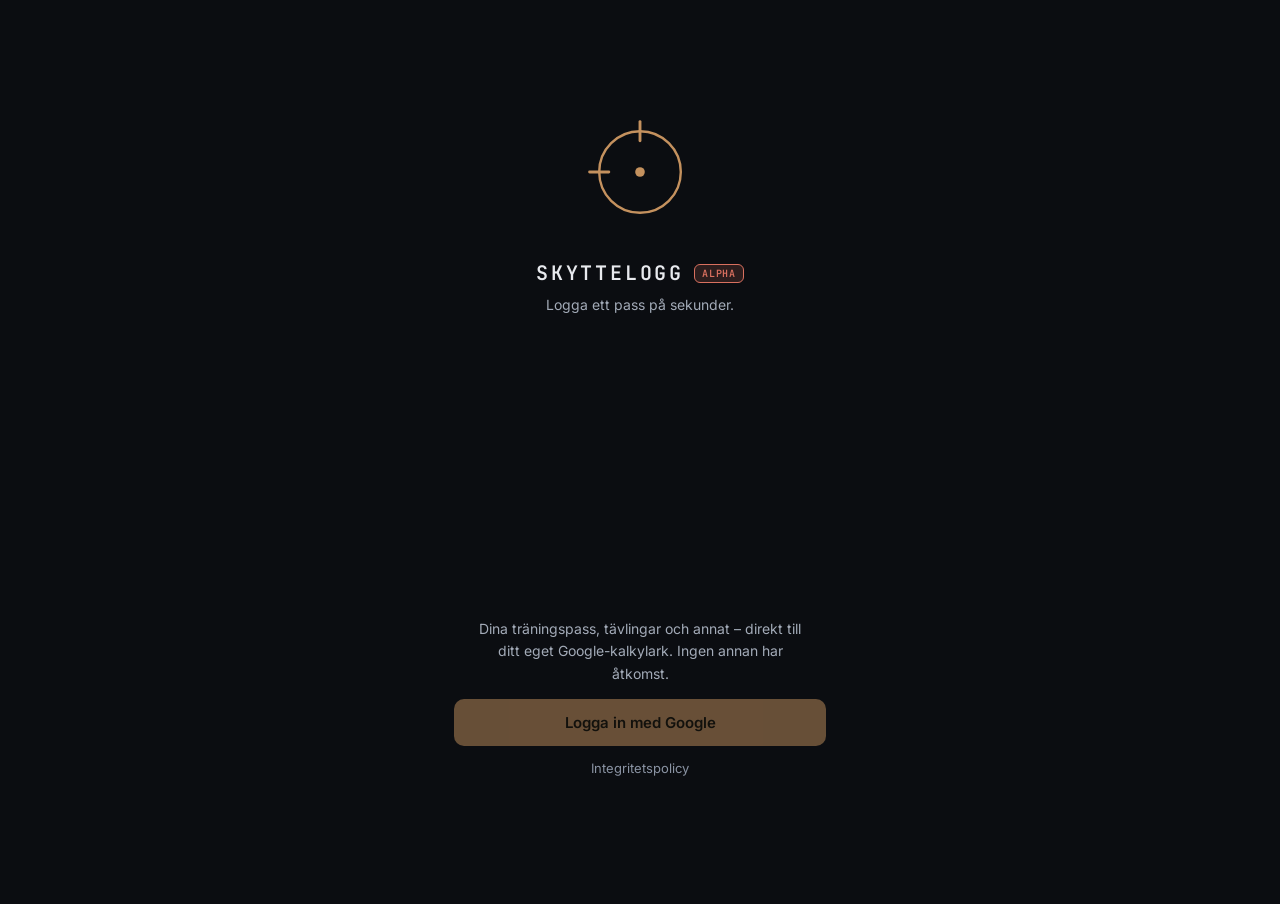
==== commit 26020a69: "Update index.html" ====
--- a/alpha/index.html
+++ b/alpha/index.html
@@ -243,6 +243,12 @@
 
         <h2 class="section-title section-title--spaced">Om appen</h2>
         <div class="menu-group">
+          <button type="button" id="menuNewsBtn" class="menu-row">
+            <svg class="menu-icon" viewBox="0 0 24 24" aria-hidden="true"><path d="M12 3l1.8 4.7L18.5 9.5l-4.7 1.8L12 16l-1.8-4.7L5.5 9.5l4.7-1.8z"></path><path d="M19 15l.8 2.2L22 18l-2.2.8L19 21l-.8-2.2L16 18l2.2-.8z"></path></svg>
+            <span class="menu-label">Nyheter</span>
+            <span id="menuNewsBadge" class="menu-new hidden">NY</span>
+            <span class="menu-chev" aria-hidden="true">›</span>
+          </button>
           <a id="menuBugLink" href="#" target="_blank" rel="noopener" class="menu-row hidden">
             <svg class="menu-icon" viewBox="0 0 24 24" aria-hidden="true"><path d="M8 2l1.5 2.5M16 2l-1.5 2.5"></path><rect x="7" y="5" width="10" height="15" rx="5"></rect><line x1="12" y1="10" x2="12" y2="20"></line><path d="M3 9l4 2M21 9l-4 2M3 15h4M21 15h-4M4 20l3-2M20 20l-3-2"></path></svg>
             <span class="menu-label">Rapportera bugg</span>
@@ -460,6 +466,19 @@
       </div>
     </div>
 
+    <!-- Nyheter -->
+    <div id="newsOverlay" class="overlay hidden">
+      <div class="overlay-panel">
+        <h2>Nyheter</h2>
+        <div id="newsContent" class="news-content">
+          <p class="muted small">Laddar...</p>
+        </div>
+        <div class="overlay-actions">
+          <button type="button" id="newsCloseBtn" class="btn btn-secondary">Stäng</button>
+        </div>
+      </div>
+    </div>
+
     <!-- Bjud mig på en kaffe -->
     <div id="coffeeOverlay" class="overlay hidden">
       <div class="overlay-panel" style="text-align:center;">
--- a/alpha/style.css
+++ b/alpha/style.css
@@ -169,15 +169,17 @@
 @keyframes logoBreathe { 0%, 100% { opacity: 1; } 50% { opacity: .55; } }
 @keyframes splashDots { 0%, 20% { opacity: .2; } 40% { opacity: 1; } 60%, 100% { opacity: .2; } }
 
+/* Hela förloppet på ca 1,2 s; splashen visas minst 1,5 s (se app.js). */
 .animate .logo-ring {
-  animation: logoRing 0.9s cubic-bezier(.6,0,.2,1) both, logoBreathe 2.4s ease-in-out 2s infinite;
-}
-.animate .logo-tick-top { animation: logoTickTop 0.5s ease-out 0.6s both; }
-.animate .logo-tick-left { animation: logoTickLeft 0.5s ease-out 0.8s both; }
+  animation: logoRing 0.5s cubic-bezier(.6,0,.2,1) both, logoBreathe 2.4s ease-in-out 1.5s infinite;
+}
+.animate .logo-tick-top { animation: logoTickTop 0.3s ease-out 0.35s both; }
+.animate .logo-tick-left { animation: logoTickLeft 0.3s ease-out 0.45s both; }
 .animate .logo-hit, .animate .logo-ripple { transform-origin: 50px 50px; transform-box: view-box; }
-.animate .logo-hit { animation: logoHit 0.4s ease-out 1.3s both; }
-.animate .logo-ripple { animation: logoRipple 0.9s ease-out 1.35s both; }
-.animate .start-brand { animation: logoRise 0.6s ease-out 1.6s both; }
+.animate .logo-hit { animation: logoHit 0.3s ease-out 0.7s both; }
+.animate .logo-ripple { animation: logoRipple 0.7s ease-out 0.72s both; }
+.animate .start-brand { animation: logoRise 0.45s ease-out 0.8s both; }
+.splash { cursor: pointer; }
 .dot1 { animation: splashDots 1.4s infinite; }
 .dot2 { animation: splashDots 1.4s 0.2s infinite; }
 .dot3 { animation: splashDots 1.4s 0.4s infinite; }
@@ -604,6 +606,28 @@
 .file-card-name { font-size: 11.5px; color: var(--text-muted); overflow: hidden; text-overflow: ellipsis; white-space: nowrap; }
 .export-done-actions { display: flex; gap: 10px; margin-top: 14px; }
 .export-done-actions .btn { flex: 1; padding: 13px; font-size: 14px; }
+
+/* ---------- Nyheter ---------- */
+.menu-new {
+  font-family: 'JetBrains Mono', monospace;
+  font-size: 10px;
+  font-weight: 600;
+  letter-spacing: 0.06em;
+  padding: 2px 7px;
+  border-radius: 6px;
+  background: rgba(var(--brass-rgb), 0.16);
+  color: var(--brass);
+}
+.news-content h3 {
+  font-size: 13px;
+  font-weight: 600;
+  color: var(--brass);
+  margin: 20px 0 8px;
+}
+.news-content h3:first-child { margin-top: 0; }
+.news-content ul { list-style: none; margin: 0; padding: 0; display: flex; flex-direction: column; gap: 8px; }
+.news-content li { font-size: 14px; line-height: 1.5; color: var(--text); }
+.news-content strong { font-weight: 600; }
 
 /* ---------- Meny ---------- */
 .menu-group {
